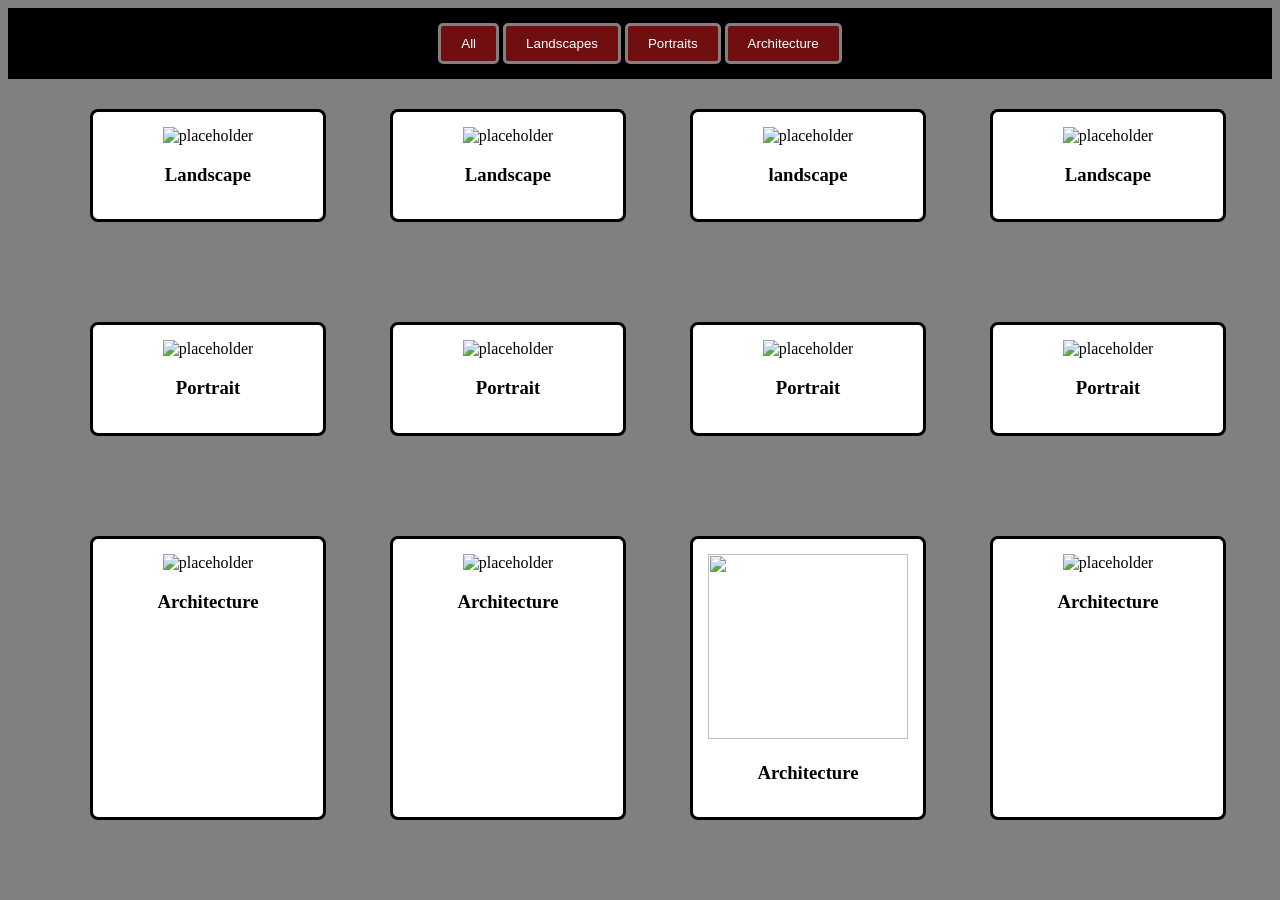
==== gallery.html @ 16e9d15b "Add files via upload" ====
<!DOCTYPE html>
<html lang="en">

<head>
    <meta charset="UTF-8">
    <meta name="viewport" content="width=device-width, initial-scale=1.0">
    <title> Photo </title>
    <link rel = "stylesheet" href = "style.css">
</head>

<body>
    <header>
        <button> All </button>
        <button> Landscapes </button>
        <button> Portraits </button>
        <button> Architecture </button>
    </header>

    <main class="gallery_page">
        <!-- landscapes -->
        <div>
            <img src="https://travellocalcms.wpengine.com/wp-content/uploads/2023/01/b47a1f55-0834-4014-80c3-505ed6997d47-BaiTuLongBay-Vietnam-SS_large.jpg" alt="placeholder" class = "image"><br>
            <h3> Landscape </h3>
             <p class = "overlay">This is the lesser-known equivalent of the more crowded Halong Bay, offering the same staggering land and seascapes with dramatic eruptions of rock scattered throughout the bay, best explored on an overnight cruise so you can enjoy the beautiful karst scenery at sunset and sunrise.</p>
            </div>
            </div>

        <div>
            <img src="https://travellocalcms.wpengine.com/wp-content/uploads/2023/01/f15b48b0-1f99-4992-a543-b92358086442-Mount-Fuji-and-Ashi-Lake-Hakone-National-Park_large.jpg" alt="placeholder" class = "image"><br>
            <h3> Landscape </h3>
            <p class = "overlay"> Enjoy unrivaled views of Mount Fuji when you visit Hakone National Park, a blissful region of undulating trails, mountaintop shrines, and the jewel in the crown Ashi Lake. Surrounded by forests that blaze with color in autumn, this area is one of Japans most breathtaking landscapes. The sight of Mount Fuji reflected in the serene waters of the lake is nothing short of unforgettable. </p>
        </div>

        <div>
            <img src="https://travellocalcms.wpengine.com/wp-content/uploads/2023/01/f3b7dee7-7414-4b89-9dd6-2d8ba33d1290-Bhutan-Punakha-Dzong-twilight-resize-SS_large.jpg" alt="placeholder" class = "image"><br>
            <h3> landscape </h3>
            <p class = "overlay"> Cut through by rushing rivers and surrounded by the mighty Himalayan backdrop, the scenery around Punakha is magnificent. Marvel at the serene situation of the Punakha Dzong at the confluence of the Pho Chhu and Mo Chhu rivers, or admire views of the whole valley from the lofty temple of Khamsum Yulley Namgyal. </p>
        </div>

        <div>
            <img src="https://travellocalcms.wpengine.com/wp-content/uploads/2023/01/766c4691-8721-4a4e-8436-6c9c7bb6effe-Kilimanjaro-ViewFromKenya-SS_large.jpg" alt="placeholder" class = "image"><br>
            <h3> Landscape </h3>
            <p class = "overlay"> Mount Kilimanjaro is the highest peak in all of Africa, standing at a sky-piercing height of 5,895 meters. It rises from the surrounding plains in isolation, making it one of the most impressive sights on the continent. Whether you view from afar or brave the summit, this is undeniably one of Africas most iconic landscapes. </p>
        </div>

        <!-- Portraits -->
        <div>
            <img src="https://shotkit.com/wp-content/uploads/2021/06/Famous-portrait-Mona_Lisa-C2RMF.jpeg" alt="placeholder" class = "image"><br>
            <h3> Portrait </h3>
            <p class = "overlay"> The Mona Lisa is one of the most famous portraits in art history, both the technical aspect and the subject have raised a lot of interest over the centuries. </p>
        </div>

        <div>
            <img src="https://shotkit.com/wp-content/uploads/2021/06/Famous-portrait-DT1502_cropped2.jpeg" alt="placeholder" class = "image"><br>
            <h3> Portrait </h3>
            <p class = "overlay"> Vincent Van Gogh painted at least 35 self-portraits, he used himself to practice painting people, and many of them become the famous portraits we know today. </p>
        </div>

        <div>
            <img src="https://galeriemontblanc.com/cdn/shop/files/original_46329a83-565f-49a3-afde-945ec6770a2d.jpg?v=1674403624" alt="placeholder" class = "image"><br>
            <h3> Portrait </h3>
            <p class = "overlay"> The painting Lady with Fan by the famous artist Gustav Klimt is an extraordinary work of art. It stands out among his other works as one of the most remarkable and breathtaking. </p>
        </div>

        <div>
            <img src="https://galeriemontblanc.com/cdn/shop/files/original_0e6a01f6-2713-4379-ae9a-cd4545bee466.jpg?v=1674403684" alt="placeholder" class = "image"><br>
            <h3> Portrait </h3>
            <p class = "overlay"> Johannes Vermeers iconic painting, Girl with the Pearl, is a captivating work of art. Created in 1665, the painting depicts an unnamed young woman wearing a bright blue and yellow turban and a lovely pearl earring. </p>
        </div>

        <!-- Architecture -->
        <div>
            <img src = "https://cdn.britannica.com/81/79581-050-71DF2D72/Parthenon-Athens-Greece.jpg?w=300" alt = "placeholder" class = "image"><br>
            <h3> Architecture </h3>
            <p class = "overlay"> A masterpiece of Ancient Greek architecture featuring massive Doric columns and perfect symmetry. It served as a temple dedicated to the goddess Athena and remains a global symbol of classical beauty. </p>
        </div>

        <div>
            <img src = "https://upload.wikimedia.org/wikipedia/commons/thumb/a/a0/Sydney_Australia._%2821339175489%29.jpg/960px-Sydney_Australia._%2821339175489%29.jpg" alt = "placeholder" class = "image"><br>
            <h3> Architecture </h3>
            <p class = "overlay"> Famous for its unique "sail-like" roof structure, this building is a landmark of 20th-century Expressionist design. It sits on the edge of the harbor, blending modern engineering with an organic, shell-like aesthetic. </p>
        </div>

        <div>
            <img src="https://upload.wikimedia.org/wikipedia/commons/thumb/b/bc/Fallingwater3.jpg/960px-Fallingwater3.jpg" alt="" class = "image"><br>
            <h3> Architecture </h3>
            <p class = "overlay"> Designed by Frank Lloyd Wright, this home is built directly over a waterfall to blend man-made structures with nature. It is the ultimate example of "Organic Architecture," where the building feels like a natural part of the landscape. </p>
        </div>

        <div>
            <img src="https://upload.wikimedia.org/wikipedia/en/thumb/9/93/Burj_Khalifa.jpg/500px-Burj_Khalifa.jpg" alt="placeholder" class = "image"><br>
            <h3> Architecture </h3>
            <p class = "overlay"> Holding the record as the world's tallest building, this skyscraper is a marvel of modern high-rise engineering. Its sleek, silver exterior and needle-like spire represent the pinnacle of futuristic urban architecture. </p>
        </div>
    </main>
</body>
</html>
---- style.css ----
/* header styling */
header {
  text-align: center;
  background-color: black;
  color: bisque;
  padding: 15px;
  margin-bottom: 30px;
}

/* body styling */
body{
  background-color: grey;
}

/* button layout */
.buttons {
  display: flex;
  flex-direction: row;
  justify-content: center;
  padding: 15px;
  gap: 15px;
}

/* button styling */
button{
  border: solid grey;
  background-color: #700f0f;
  color: white;
  padding: 10px 20px;
  border-radius: 5px;
  transition: transform 0.3s ease, box-shadow 0.3s ease;
}

/* button hover */
button:hover{
  background-color: #ba2d2d;
}

/* dropdown button positioning */
.dropdown{
  position: relative;
  z-index: 1000;
}

/* dropdown button styling */
.drop_button{
  border: solid grey;
  background-color: #700f0f;
  color: white;
  padding: 10px 20px;
  border-radius: 5px;
  transition: transform 0.3s ease, box-shadow 0.3s ease;
}

/* dropdown content */
.drop_content {
  display: none;
  position: absolute;
  background-color: #ba2d2d;
  min-width:200px ;
  box-shadow: 0px 8px 16px 0px rgba(0,0,0,0.2);
  z-index: 1000;
}

/* links inside dropdown content */
.drop_content a {
  color: black;
  padding: 12px 16px;
  text-decoration: none;
  display: block;
}

/* change colour while hovering over links */
.drop_content a:hover{
  background-color: #f07676;
}

/* show dropdown content on hover */
.dropdown:hover .drop_content {
  display: block;
}

/* layout of main page */
.gallery_page {
  display: grid;
  grid-template-columns: repeat(4, 200px);
  justify-content: center;
  gap: 100px;
}

/* setup for a tablet display */
@media (max-width: 768px){
  .gallery_page{
    grid-template-columns: repeat(2, 1fr);
  }
}

/* setup for a mobile display */
@media (max-width:480px){
  .gallery_page{
    grid-template-columns: repeat(1fr);
  }
}

/* layout of content cards */
.gallery_page div {
  position: relative;
  border: solid black;
  border-radius: 8px ;
  padding: 15px;
  background-color:white;
  width: 200px;
  text-align: center;
  transition: box-shadow: 0 4px 10px rgba (0,0,0,0.1);
  transition: transform 0.3s ease, box-shadow 0.3s ease;
}

/* content card hover */
.gallery_page div:hover {
  transform: translateY(-10px);
  box-shadow: 8px 16px 0px rgba(0,0,0,0.2);
}

/* description overlay on content cards */
  .overlay{
  position: absolute;
  inset: 0;
  background: rgba(0,0,0,0.75);
  color: white;
  display: flex;
  justify-content: center;
  align-items: center;
  text-align: center;
  padding: 20px;
  opacity: 0;
  transition: 0.4s;
}

.gallery_page div:hover .overlay{
  opacity: 1;
}

/* gallery image styling */
img {
  width: 200px;
  height: 185px;
}
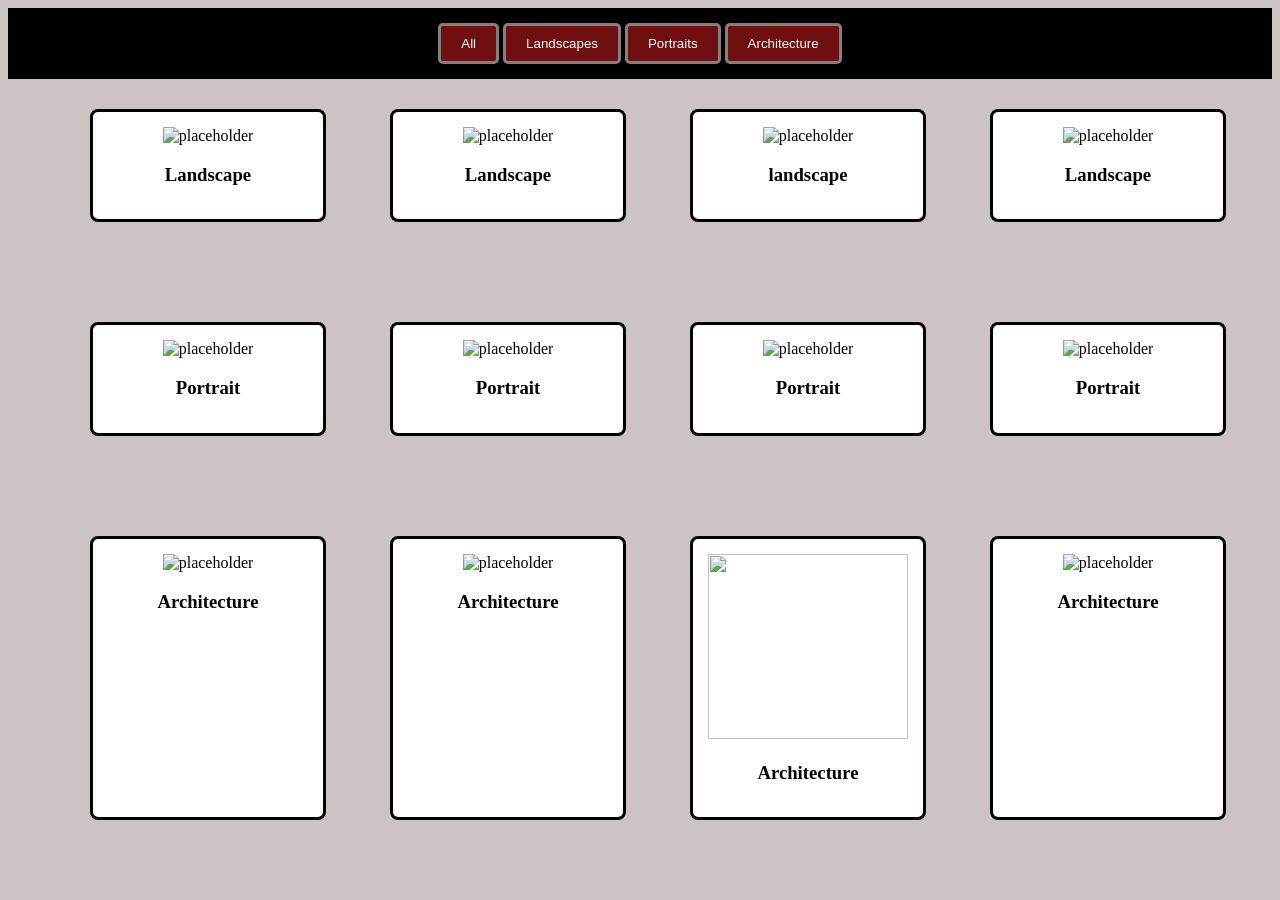
==== commit 247e4e3e: "Add files via upload" ====
--- a/gallery.html
+++ b/gallery.html
@@ -28,7 +28,7 @@
         <div>
             <img src="https://travellocalcms.wpengine.com/wp-content/uploads/2023/01/f15b48b0-1f99-4992-a543-b92358086442-Mount-Fuji-and-Ashi-Lake-Hakone-National-Park_large.jpg" alt="placeholder" class = "image"><br>
             <h3> Landscape </h3>
-            <p class = "overlay"> Enjoy unrivaled views of Mount Fuji when you visit Hakone National Park, a blissful region of undulating trails, mountaintop shrines, and the jewel in the crown Ashi Lake. Surrounded by forests that blaze with color in autumn, this area is one of Japans most breathtaking landscapes. The sight of Mount Fuji reflected in the serene waters of the lake is nothing short of unforgettable. </p>
+            <p class = "overlay"> Surrounded by forests that blaze with color in autumn, this area is one of Japans most breathtaking landscapes. The sight of Mount Fuji reflected in the serene waters of the lake is nothing short of unforgettable. </p>
         </div>
 
         <div>
--- a/style.css
+++ b/style.css
@@ -9,7 +9,7 @@
 
 /* body styling */
 body{
-  background-color: grey;
+  background-color: rgb(204, 196, 196);
 }
 
 /* button layout */
@@ -98,7 +98,7 @@
 /* setup for a mobile display */
 @media (max-width:480px){
   .gallery_page{
-    grid-template-columns: repeat(1fr);
+    grid-template-columns: 1fr;
   }
 }
 
@@ -111,7 +111,7 @@
   background-color:white;
   width: 200px;
   text-align: center;
-  transition: box-shadow: 0 4px 10px rgba (0,0,0,0.1);
+  transition: box-shadow: 0 4px 10px rgba(0,0,0,0.1);
   transition: transform 0.3s ease, box-shadow 0.3s ease;
 }
 
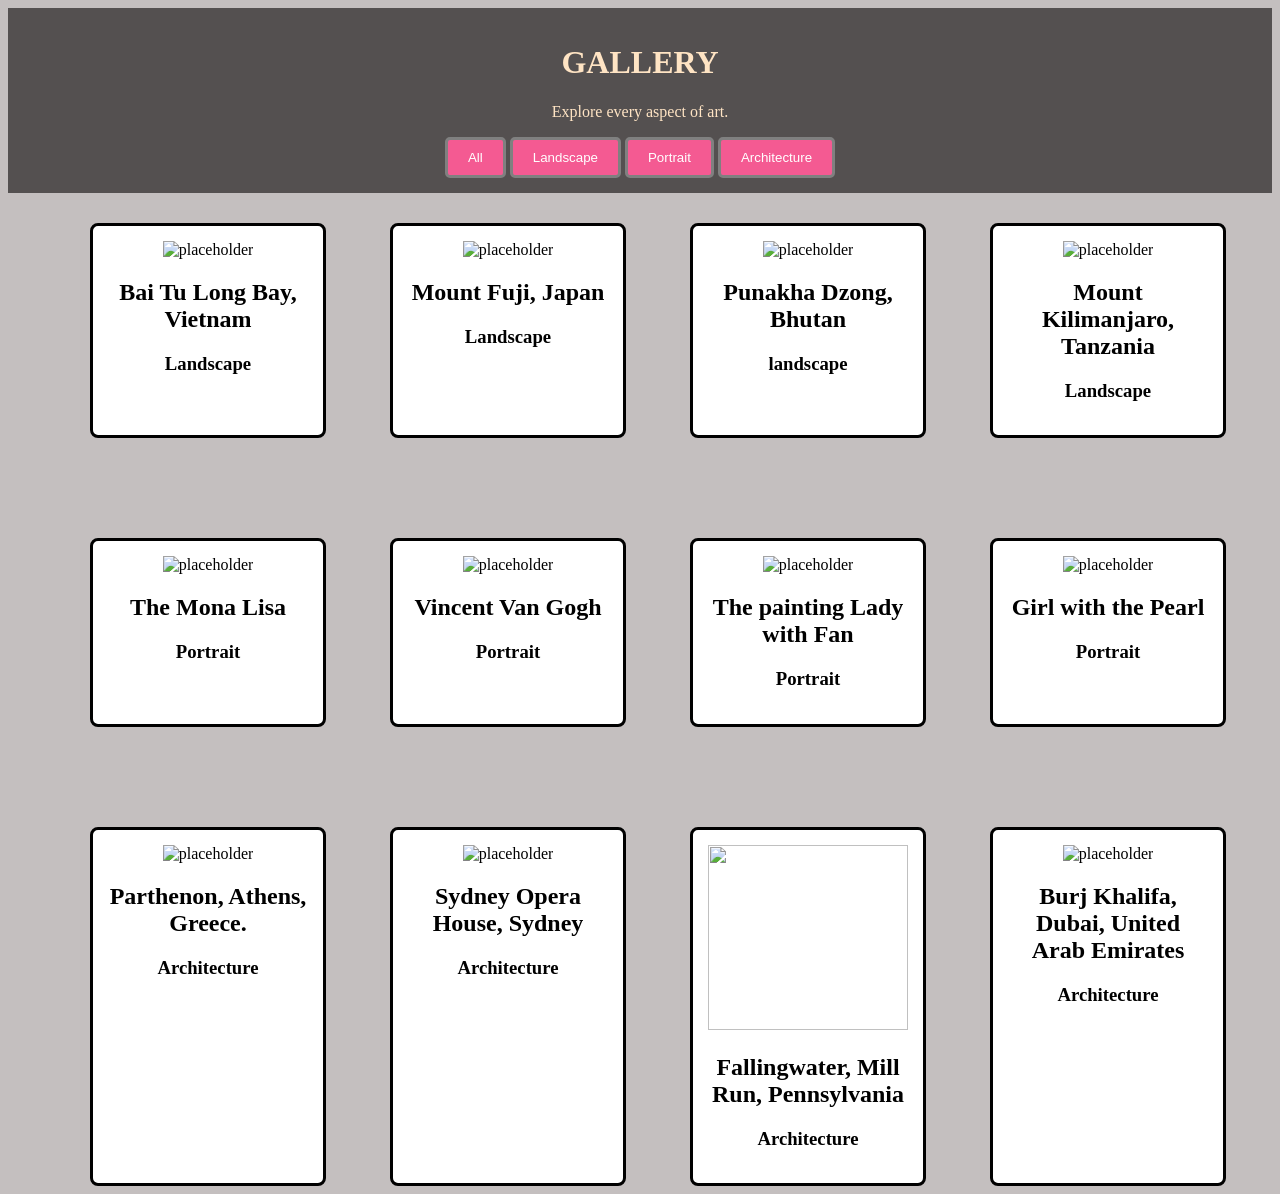
==== commit a2281f05: "Add files via upload" ====
--- a/gallery.html
+++ b/gallery.html
@@ -10,16 +10,20 @@
 
 <body>
     <header>
+        <h1 class="gallery-title">GALLERY</h1>
+        <p class="description"> Explore every aspect of art.</p>
         <button> All </button>
-        <button> Landscapes </button>
-        <button> Portraits </button>
+        <button> Landscape </button>
+        <button> Portrait </button>
         <button> Architecture </button>
+        
     </header>
 
     <main class="gallery_page">
         <!-- landscapes -->
         <div>
             <img src="https://travellocalcms.wpengine.com/wp-content/uploads/2023/01/b47a1f55-0834-4014-80c3-505ed6997d47-BaiTuLongBay-Vietnam-SS_large.jpg" alt="placeholder" class = "image"><br>
+            <h2> Bai Tu Long Bay, Vietnam </h2>
             <h3> Landscape </h3>
              <p class = "overlay">This is the lesser-known equivalent of the more crowded Halong Bay, offering the same staggering land and seascapes with dramatic eruptions of rock scattered throughout the bay, best explored on an overnight cruise so you can enjoy the beautiful karst scenery at sunset and sunrise.</p>
             </div>
@@ -27,18 +31,21 @@
 
         <div>
             <img src="https://travellocalcms.wpengine.com/wp-content/uploads/2023/01/f15b48b0-1f99-4992-a543-b92358086442-Mount-Fuji-and-Ashi-Lake-Hakone-National-Park_large.jpg" alt="placeholder" class = "image"><br>
+            <h2> Mount Fuji, Japan</h2>
             <h3> Landscape </h3>
             <p class = "overlay"> Surrounded by forests that blaze with color in autumn, this area is one of Japans most breathtaking landscapes. The sight of Mount Fuji reflected in the serene waters of the lake is nothing short of unforgettable. </p>
         </div>
 
         <div>
             <img src="https://travellocalcms.wpengine.com/wp-content/uploads/2023/01/f3b7dee7-7414-4b89-9dd6-2d8ba33d1290-Bhutan-Punakha-Dzong-twilight-resize-SS_large.jpg" alt="placeholder" class = "image"><br>
+           <h2> Punakha Dzong, Bhutan </h2>
             <h3> landscape </h3>
             <p class = "overlay"> Cut through by rushing rivers and surrounded by the mighty Himalayan backdrop, the scenery around Punakha is magnificent. Marvel at the serene situation of the Punakha Dzong at the confluence of the Pho Chhu and Mo Chhu rivers, or admire views of the whole valley from the lofty temple of Khamsum Yulley Namgyal. </p>
         </div>
 
         <div>
             <img src="https://travellocalcms.wpengine.com/wp-content/uploads/2023/01/766c4691-8721-4a4e-8436-6c9c7bb6effe-Kilimanjaro-ViewFromKenya-SS_large.jpg" alt="placeholder" class = "image"><br>
+           <h2> Mount Kilimanjaro, Tanzania </h2>
             <h3> Landscape </h3>
             <p class = "overlay"> Mount Kilimanjaro is the highest peak in all of Africa, standing at a sky-piercing height of 5,895 meters. It rises from the surrounding plains in isolation, making it one of the most impressive sights on the continent. Whether you view from afar or brave the summit, this is undeniably one of Africas most iconic landscapes. </p>
         </div>
@@ -46,24 +53,28 @@
         <!-- Portraits -->
         <div>
             <img src="https://shotkit.com/wp-content/uploads/2021/06/Famous-portrait-Mona_Lisa-C2RMF.jpeg" alt="placeholder" class = "image"><br>
+           <h2> The Mona Lisa  </h2>
             <h3> Portrait </h3>
             <p class = "overlay"> The Mona Lisa is one of the most famous portraits in art history, both the technical aspect and the subject have raised a lot of interest over the centuries. </p>
         </div>
 
         <div>
             <img src="https://shotkit.com/wp-content/uploads/2021/06/Famous-portrait-DT1502_cropped2.jpeg" alt="placeholder" class = "image"><br>
+            <h2> Vincent Van Gogh </h2>
             <h3> Portrait </h3>
             <p class = "overlay"> Vincent Van Gogh painted at least 35 self-portraits, he used himself to practice painting people, and many of them become the famous portraits we know today. </p>
         </div>
 
         <div>
             <img src="https://galeriemontblanc.com/cdn/shop/files/original_46329a83-565f-49a3-afde-945ec6770a2d.jpg?v=1674403624" alt="placeholder" class = "image"><br>
+            <h2> The painting Lady with Fan </h2>
             <h3> Portrait </h3>
             <p class = "overlay"> The painting Lady with Fan by the famous artist Gustav Klimt is an extraordinary work of art. It stands out among his other works as one of the most remarkable and breathtaking. </p>
         </div>
 
         <div>
             <img src="https://galeriemontblanc.com/cdn/shop/files/original_0e6a01f6-2713-4379-ae9a-cd4545bee466.jpg?v=1674403684" alt="placeholder" class = "image"><br>
+            <h2> Girl with the Pearl </h2>
             <h3> Portrait </h3>
             <p class = "overlay"> Johannes Vermeers iconic painting, Girl with the Pearl, is a captivating work of art. Created in 1665, the painting depicts an unnamed young woman wearing a bright blue and yellow turban and a lovely pearl earring. </p>
         </div>
@@ -71,24 +82,28 @@
         <!-- Architecture -->
         <div>
             <img src = "https://cdn.britannica.com/81/79581-050-71DF2D72/Parthenon-Athens-Greece.jpg?w=300" alt = "placeholder" class = "image"><br>
+            <h2> Parthenon, Athens, Greece.</h2>
             <h3> Architecture </h3>
             <p class = "overlay"> A masterpiece of Ancient Greek architecture featuring massive Doric columns and perfect symmetry. It served as a temple dedicated to the goddess Athena and remains a global symbol of classical beauty. </p>
         </div>
 
         <div>
             <img src = "https://upload.wikimedia.org/wikipedia/commons/thumb/a/a0/Sydney_Australia._%2821339175489%29.jpg/960px-Sydney_Australia._%2821339175489%29.jpg" alt = "placeholder" class = "image"><br>
+            <h2> Sydney Opera House, Sydney </h2>
             <h3> Architecture </h3>
             <p class = "overlay"> Famous for its unique "sail-like" roof structure, this building is a landmark of 20th-century Expressionist design. It sits on the edge of the harbor, blending modern engineering with an organic, shell-like aesthetic. </p>
         </div>
 
         <div>
             <img src="https://upload.wikimedia.org/wikipedia/commons/thumb/b/bc/Fallingwater3.jpg/960px-Fallingwater3.jpg" alt="" class = "image"><br>
+            <h2> Fallingwater, Mill Run, Pennsylvania </h2>
             <h3> Architecture </h3>
             <p class = "overlay"> Designed by Frank Lloyd Wright, this home is built directly over a waterfall to blend man-made structures with nature. It is the ultimate example of "Organic Architecture," where the building feels like a natural part of the landscape. </p>
         </div>
 
         <div>
             <img src="https://upload.wikimedia.org/wikipedia/en/thumb/9/93/Burj_Khalifa.jpg/500px-Burj_Khalifa.jpg" alt="placeholder" class = "image"><br>
+            <h2> Burj Khalifa, Dubai, United Arab Emirates</h2>
             <h3> Architecture </h3>
             <p class = "overlay"> Holding the record as the world's tallest building, this skyscraper is a marvel of modern high-rise engineering. Its sleek, silver exterior and needle-like spire represent the pinnacle of futuristic urban architecture. </p>
         </div>
--- a/style.css
+++ b/style.css
@@ -1,7 +1,7 @@
 /* header styling */
 header {
   text-align: center;
-  background-color: black;
+  background-color: rgb(84, 80, 80);
   color: bisque;
   padding: 15px;
   margin-bottom: 30px;
@@ -9,7 +9,7 @@
 
 /* body styling */
 body{
-  background-color: rgb(204, 196, 196);
+  background-color: rgb(196, 191, 191);
 }
 
 /* button layout */
@@ -24,7 +24,7 @@
 /* button styling */
 button{
   border: solid grey;
-  background-color: #700f0f;
+  background-color: #f45a92;
   color: white;
   padding: 10px 20px;
   border-radius: 5px;
@@ -98,7 +98,7 @@
 /* setup for a mobile display */
 @media (max-width:480px){
   .gallery_page{
-    grid-template-columns: 1fr;
+    grid-template-columns: repeat(1fr);
   }
 }
 
@@ -111,7 +111,7 @@
   background-color:white;
   width: 200px;
   text-align: center;
-  transition: box-shadow: 0 4px 10px rgba(0,0,0,0.1);
+  transition: box-shadow: 0 4px 10px rgba (0,0,0,0.1);
   transition: transform 0.3s ease, box-shadow 0.3s ease;
 }
 
@@ -145,5 +145,3 @@
   width: 200px;
   height: 185px;
 }
-
-
